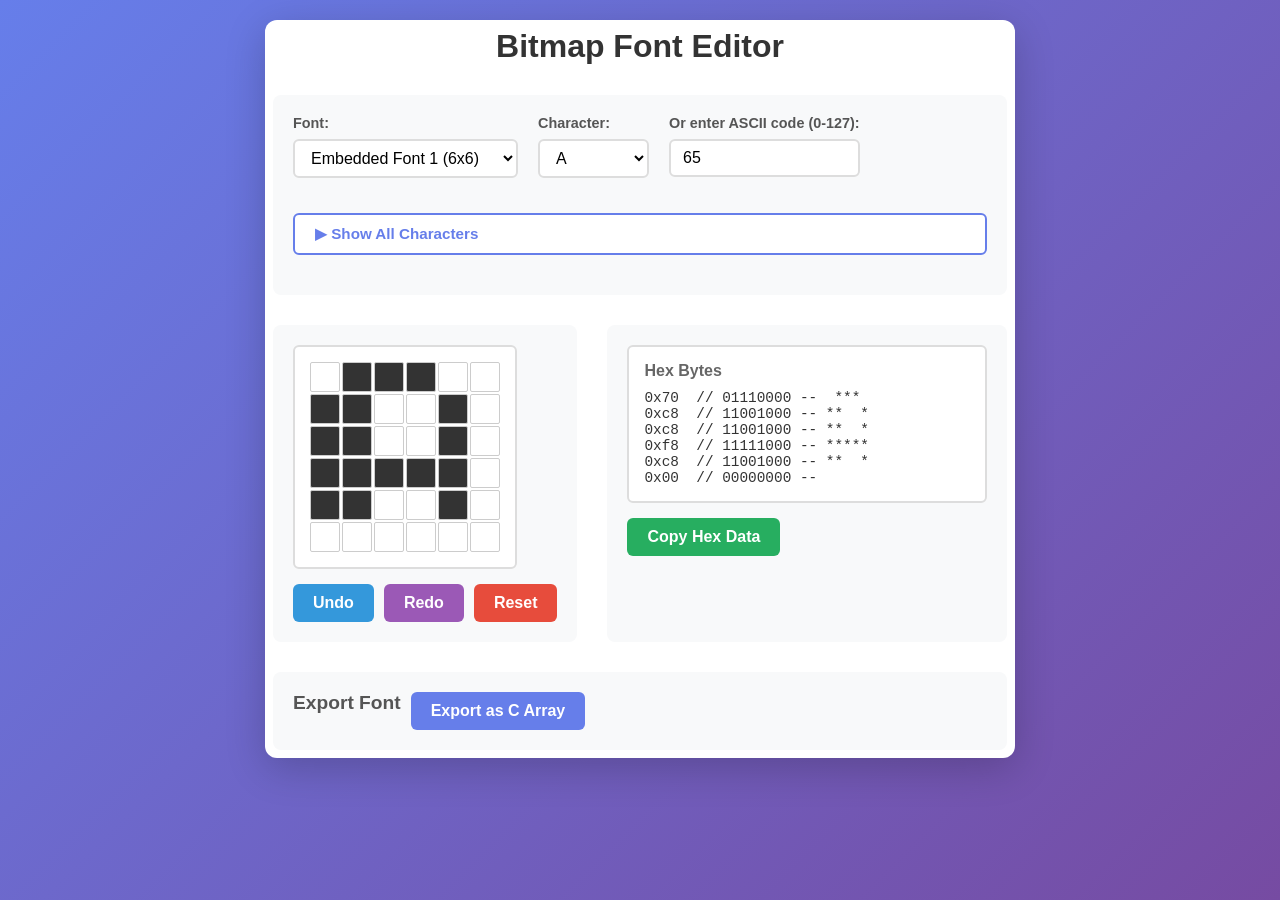
==== landing-page/embedded-font-editor/index.html @ 1344a401 "update landing-page" ====
<!DOCTYPE html>
<html lang="en">
<head>
    <meta charset="UTF-8">
    <meta name="viewport" content="width=device-width, initial-scale=1.0">
    <title>Bitmap Font Editor</title>
    <link rel="stylesheet" href="style.css">
</head>
<body>
    <div class="container">
        <h1>Bitmap Font Editor</h1>

        <div class="controls">
            <div class="control-group">
                <label for="font-select">Font:</label>
                <select id="font-select">
                    <option value="0">Embedded Font 1 (6x6)</option>
                    <option value="1">Embedded Font 2 (8x8)</option>
                    <option value="2">Embedded Font 3 (3x5)</option>
                    <option value="3">Embedded Font 4 (8x10)</option>
                    <option value="4">Embedded Font 5 (8x10)</option>
                </select>
            </div>
            
            <div class="control-group">
                <label for="char-select">Character:</label>
                <select id="char-select"></select>
            </div>
            
            <div class="control-group">
                <label for="ascii-input">Or enter ASCII code (0-127):</label>
                <input type="number" id="ascii-input" min="0" max="127" value="65">
            </div>

            <button id="toggle-char-grid" class="toggle-btn">▶ Show All Characters</button>
            <div id="character-grid" class="collapsed"></div>
        </div>
        
        <div class="editor-section">
            <div class="matrix-panel">
                <div id="matrix-container"></div>
                <div class="matrix-controls">
                    <button id="undo-btn">Undo</button>
                    <button id="redo-btn">Redo</button>
                    <button id="reset-btn">Reset</button>
                </div>
            </div>
            
            <div class="data-section">
                <div class="data-display">
                    <div class="hex-data">
                        <h4>Hex Bytes</h4>
                        <code id="hex-output"></code>
                    </div>
                </div>
                <button id="copy-hex-btn">Copy Hex Data</button>
            </div>
        </div>
        
        <div class="export-section">
            <h3>Export Font</h3>
            <button id="export-c-btn">Export as C Array</button>
        </div>
    </div>
    
    <script src="fonts.js"></script>
    <script src="app.js"></script>
</body>
</html>
---- landing-page/embedded-font-editor/style.css ----
* {
    margin: 0;
    padding: 0;
    box-sizing: border-box;
}

body {
    font-family: 'Segoe UI', Tahoma, Geneva, Verdana, sans-serif;
    background: linear-gradient(135deg, #667eea 0%, #764ba2 100%);
    min-height: 100vh;
    padding: 20px;
}

.container {
    max-width: 750px;
    margin: 0 auto;
    background: white;
    border-radius: 12px;
    box-shadow: 0 10px 40px rgba(0, 0, 0, 0.2);
    padding: 8px;
}

h1 {
    text-align: center;
    color: #333;
    margin-bottom: 30px;
    font-size: 2em;
}

h3 {
    color: #555;
    margin-bottom: 15px;
    font-size: 1.2em;
}

h4 {
    color: #666;
    margin-bottom: 10px;
    font-size: 1em;
}

/* Controls */
.controls {
    display: flex;
    gap: 20px;
    flex-wrap: wrap;
    margin-bottom: 30px;
    padding: 20px;
    background: #f8f9fa;
    border-radius: 8px;
}

.control-group {
    display: flex;
    flex-direction: column;
    gap: 8px;
}

.control-group label {
    font-weight: 600;
    color: #555;
    font-size: 0.9em;
}

select, input[type="number"] {
    padding: 8px 12px;
    border: 2px solid #ddd;
    border-radius: 6px;
    font-size: 1em;
    background: white;
    cursor: pointer;
    transition: border-color 0.3s;
}

select:hover, input[type="number"]:hover {
    border-color: #667eea;
}

select:focus, input[type="number"]:focus {
    outline: none;
    border-color: #667eea;
}

/* Toggle button */
.toggle-btn {
    width: 100%;
    margin-top: 15px;
    padding: 10px 20px;
    border: 2px solid #667eea;
    border-radius: 6px;
    background: white;
    color: #667eea;
    font-size: 0.95em;
    font-weight: 600;
    cursor: pointer;
    transition: all 0.3s;
    text-align: left;
}

.toggle-btn:hover {
    background: #667eea;
    color: white;
}

/* Character Grid */
#character-grid {
    display: grid;
    grid-template-columns: repeat(auto-fill, minmax(40px, 1fr));
    gap: 5px;
    max-width: 100%;
    margin-top: 10px;
    max-height: 500px;
    overflow-y: auto;
    transition: max-height 0.3s ease, opacity 0.3s ease;
    opacity: 1;
}

#character-grid.collapsed {
    max-height: 0;
    opacity: 0;
    overflow: hidden;
    margin-top: 0;
}

.char-grid-break {
    grid-column: 1 / -1;
    height: 10px;
}

.char-btn {
    width: 40px;
    height: 40px;
    border: 2px solid #ddd;
    border-radius: 4px;
    background: white;
    font-size: 1.1em;
    font-weight: 500;
    cursor: pointer;
    transition: all 0.2s;
    color: #333;
    display: flex;
    align-items: center;
    justify-content: center;
    padding: 0;
}

.char-btn.control-char {
    font-size: 0.8em;
    color: #999;
}

.char-btn:hover {
    background: #667eea;
    color: white;
    border-color: #667eea;
    transform: scale(1.05);
}

.char-btn.active {
    background: #667eea;
    color: white;
    border-color: #5568d3;
    box-shadow: 0 0 0 3px rgba(102, 126, 234, 0.3);
}

/* Editor Section */
.editor-section {
    display: grid;
    grid-template-columns: auto 1fr;
    gap: 30px;
    margin-bottom: 30px;
}

@media (max-width: 968px) {
    .editor-section {
        grid-template-columns: 1fr;
    }
}

/* Matrix Panel */
.matrix-panel {
    background: #f8f9fa;
    padding: 20px;
    border-radius: 8px;
}

#matrix-container {
    display: inline-grid;
    gap: 2px;
    padding: 15px;
    background: white;
    border: 2px solid #ddd;
    border-radius: 6px;
    margin-bottom: 15px;
}

.pixel {
    width: 30px;
    height: 30px;
    border: 1px solid #ccc;
    cursor: pointer;
    transition: all 0.1s;
    border-radius: 2px;
}

.pixel.off {
    background: white;
}

.pixel.on {
    background: #333;
}

.pixel:hover {
    transform: scale(1.1);
    box-shadow: 0 2px 8px rgba(0, 0, 0, 0.2);
}

.matrix-controls {
    display: flex;
    gap: 10px;
    flex-wrap: wrap;
}

/* Buttons */
button {
    padding: 10px 20px;
    border: none;
    border-radius: 6px;
    font-size: 1em;
    font-weight: 600;
    cursor: pointer;
    transition: all 0.3s;
    color: white;
}

#undo-btn {
    background: #3498db;
}

#undo-btn:hover {
    background: #2980b9;
    transform: translateY(-2px);
    box-shadow: 0 4px 12px rgba(52, 152, 219, 0.4);
}

#redo-btn {
    background: #9b59b6;
}

#redo-btn:hover {
    background: #8e44ad;
    transform: translateY(-2px);
    box-shadow: 0 4px 12px rgba(155, 89, 182, 0.4);
}

#reset-btn {
    background: #e74c3c;
}

#reset-btn:hover {
    background: #c0392b;
    transform: translateY(-2px);
    box-shadow: 0 4px 12px rgba(231, 76, 60, 0.4);
}

#copy-hex-btn {
    background: #27ae60;
}

#copy-hex-btn:hover {
    background: #229954;
    transform: translateY(-2px);
    box-shadow: 0 4px 12px rgba(39, 174, 96, 0.4);
}

#export-c-btn, #export-json-btn {
    background: #667eea;
}

#export-c-btn:hover, #export-json-btn:hover {
    background: #5568d3;
    transform: translateY(-2px);
    box-shadow: 0 4px 12px rgba(102, 126, 234, 0.4);
}

button:active {
    transform: translateY(0);
}

/* Data Section */
.data-section {
    background: #f8f9fa;
    padding: 20px;
    border-radius: 8px;
}

.data-display {
    margin-bottom: 15px;
}

.hex-data, .binary-data {
    background: white;
    padding: 15px;
    border-radius: 6px;
    border: 2px solid #ddd;
}

code {
    display: block;
    font-family: 'Courier New', monospace;
    font-size: 0.9em;
    color: #333;
    white-space: pre-wrap;
    word-break: break-all;
}

/* Export Section */
.export-section {
    background: #f8f9fa;
    padding: 20px;
    border-radius: 8px;
    display: flex;
    gap: 10px;
    flex-wrap: wrap;
}
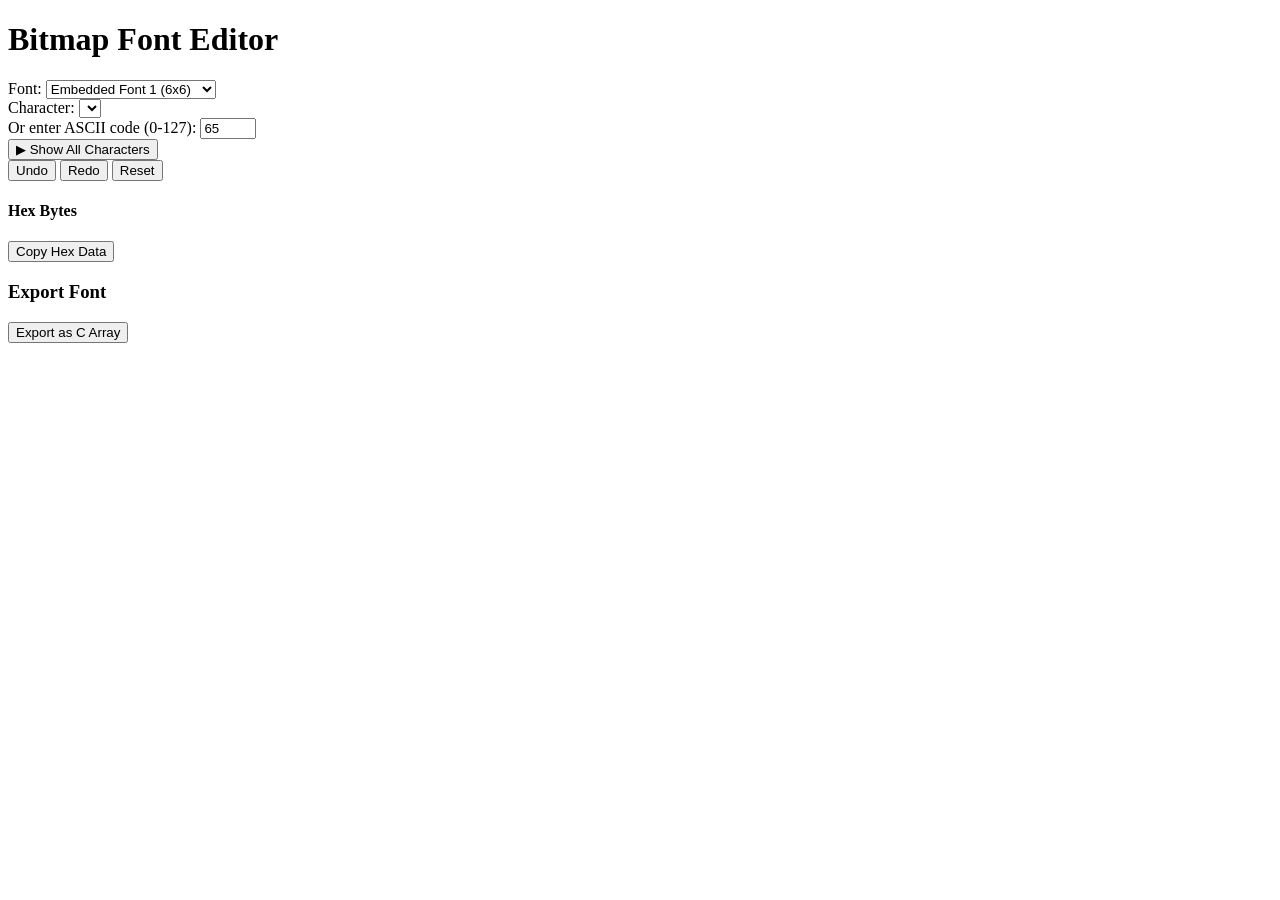
==== commit 6f351cef: "update embedded-font-editor page" ====
--- a/landing-page/embedded-font-editor/index.html
+++ b/landing-page/embedded-font-editor/index.html
@@ -4,7 +4,7 @@
     <meta charset="UTF-8">
     <meta name="viewport" content="width=device-width, initial-scale=1.0">
     <title>Bitmap Font Editor</title>
-    <link rel="stylesheet" href="style.css">
+    <link rel="stylesheet" href="embedded-font-editor/style.css">
 </head>
 <body>
     <div class="container">
@@ -63,7 +63,7 @@
         </div>
     </div>
     
-    <script src="fonts.js"></script>
-    <script src="app.js"></script>
+    <script src="embedded-font-editor/fonts.js"></script>
+    <script src="embedded-font-editor/app.js"></script>
 </body>
 </html>
